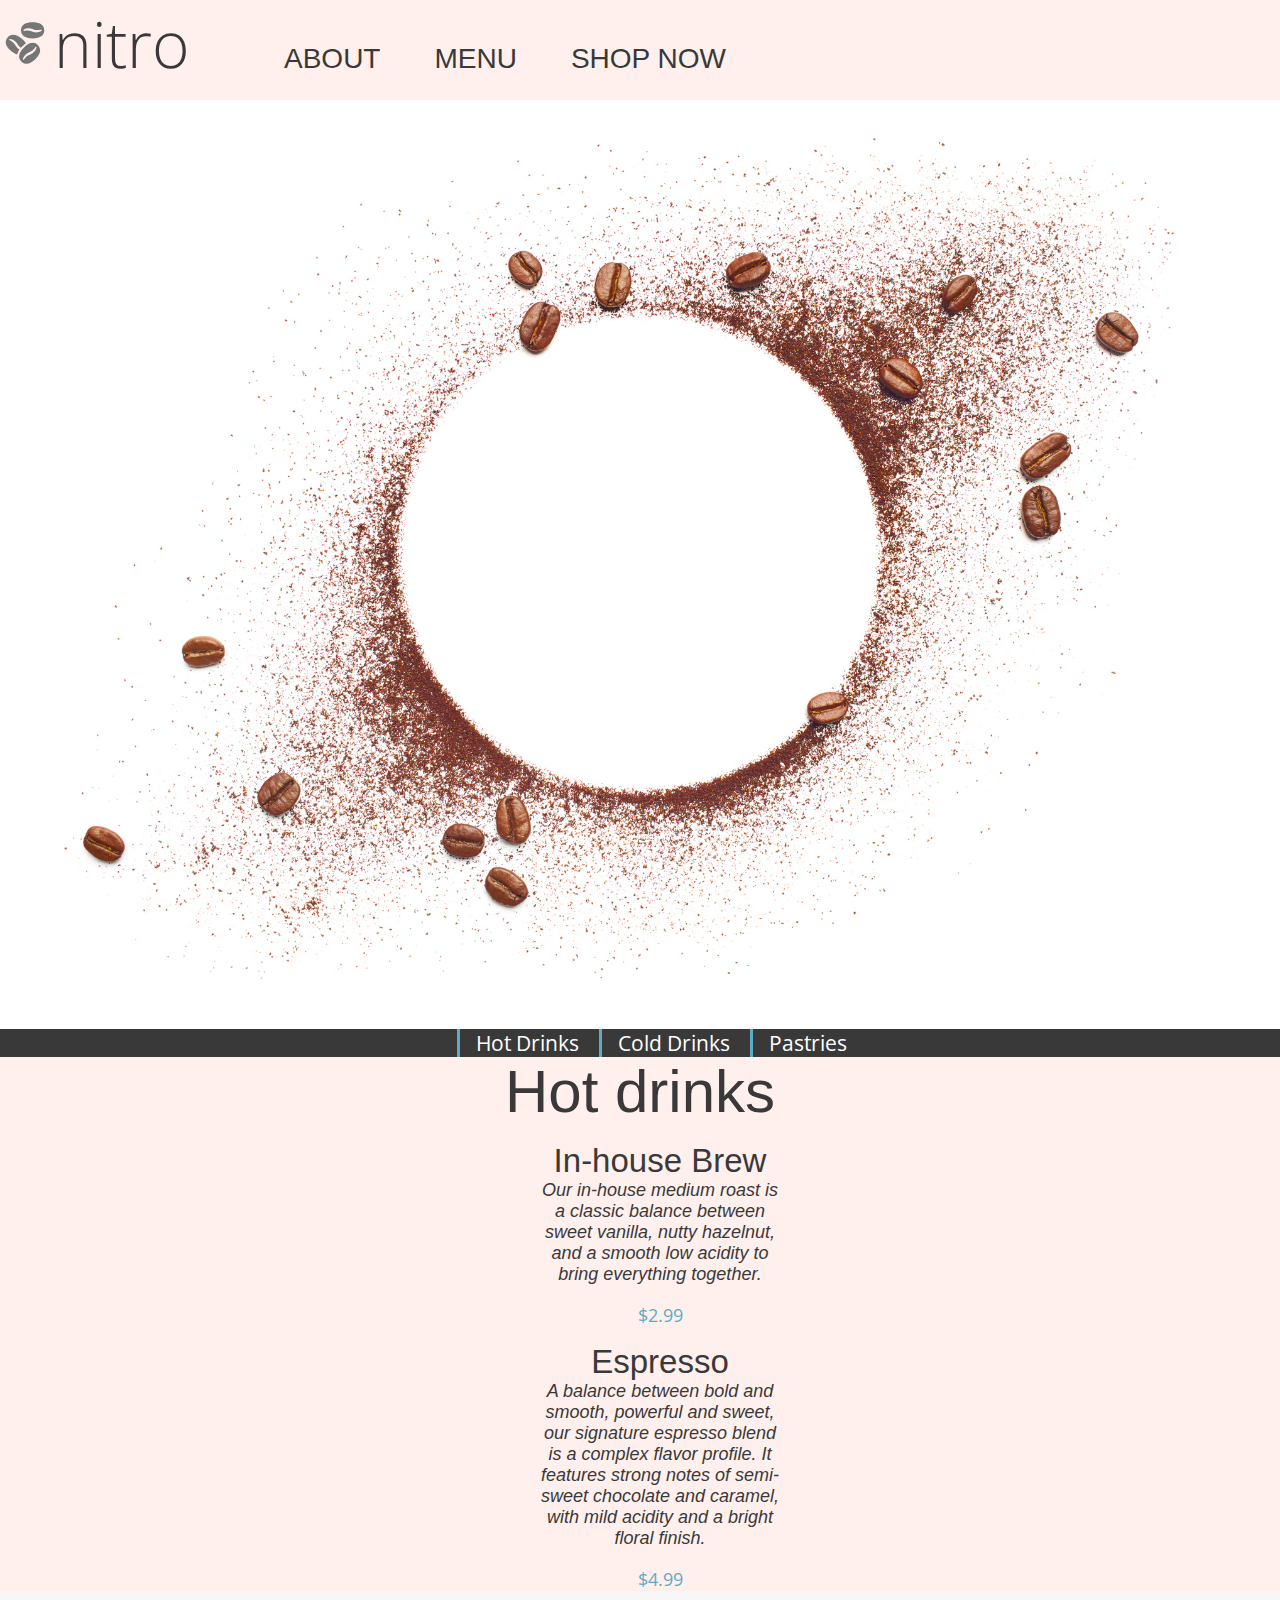
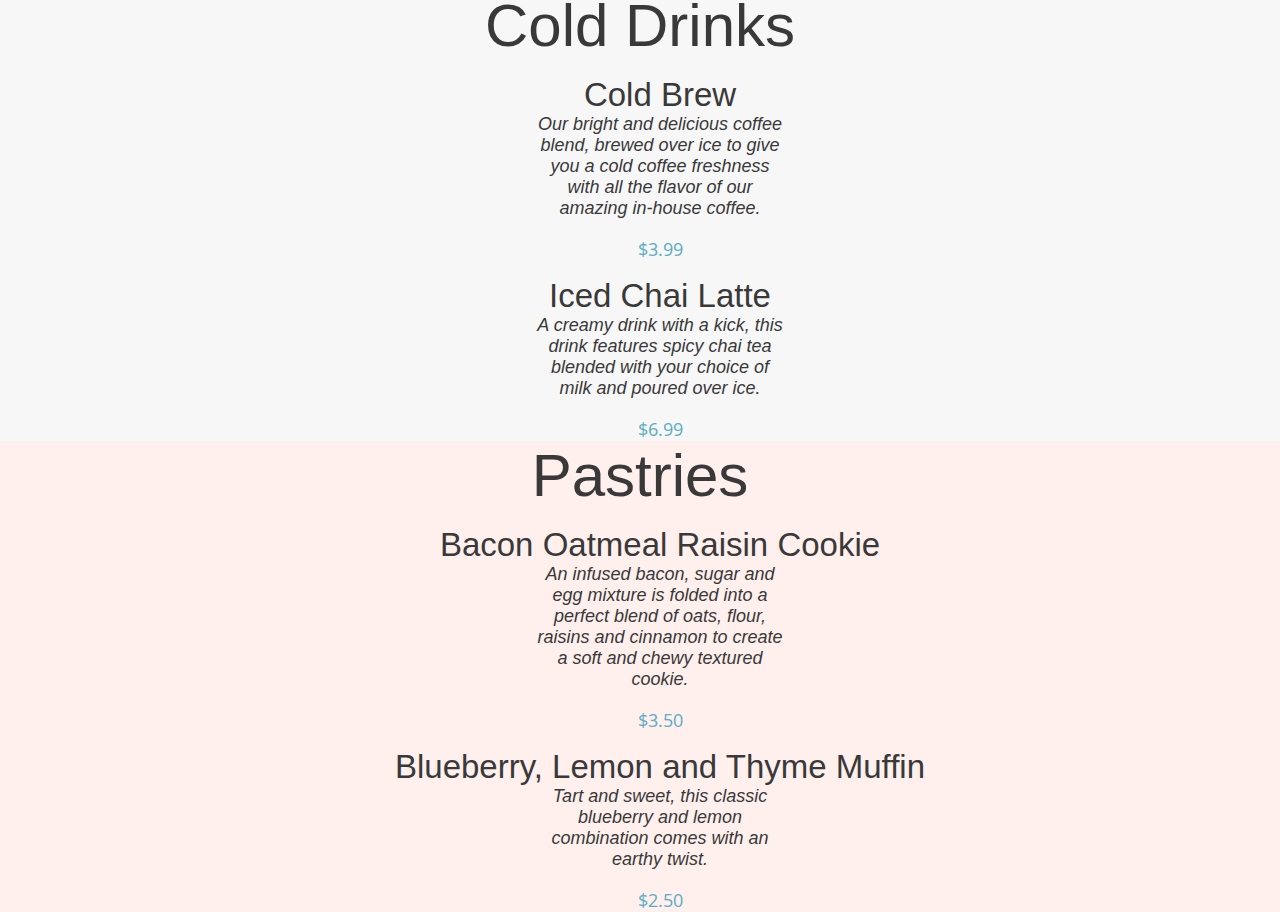
==== pages/menu.html @ 18a1c4fc "Coffee shop Sprint 1" ====
<!DOCTYPE html>
<html lang="en">
<head>
    <meta charset="UTF-8">
    <meta name="viewport" content="width=device-width, initial-scale=1.0">
    <link href="../css/global.css" rel="stylesheet">
    <link href="../css/menu.css" rel="stylesheet">
    <link href="https://fonts.googleapis.com/css2?family=Open+Sans:ital,wght@0,300;0,400;0,600;0,700;1,400&display=swap" rel="stylesheet">
    <link rel="preconnect" href="https://fonts.googleapis.com">
    <link rel="preconnect" href="https://fonts.gstatic.com" crossorigin>
    <link href="https://fonts.googleapis.com/css2?family=Open+Sans:ital,wght@0,700;1,400&display=swap" rel="stylesheet">
    <title>Coffee Shop - Menu</title>
</head>
<body>
    <nav>
        <a href="/index.html"><img src="../assets/logos/coffee-beans-logo-and-footer.svg" alt="here is image"></a>
        <h3 class="nitro-heading-nav">nitro</h3>
        <ul class="nav-list">
            <li class="nav-list__btn"><a href="index.html">ABOUT</a></li>
            <li class="nav-list__btn"><a href="/pages/menu.html">MENU</a></li>
            <li class="nav-list__btn"><a href="/pages/menu.html">SHOP NOW</a></li>
        </ul>
    </nav>

    
    <div class="coffee-circle">
        <img src="../assets/images/coffee-circle.jpg" alt="coffee-circle">
        <h1 class="coffee-circle__header">MENU</h1>
    </div>
    
    <ul class="menu-list">
        <li><a>Hot Drinks</a></li>
        <li><a>Cold Drinks</a></li>
        <li><a>Pastries</a></li>
    </ul>
    <div class="menu-container">
        <div class="menu-container--pink">
            <h2 class="menu-container__header">Hot drinks</h1>
            <ul class="menu-container__list">
                <li class="menu-container__list-item--name">In-house Brew</li>
                <li><p class="menu-container__list-item--def">Our in-house medium roast is a classic balance between sweet vanilla, nutty hazelnut, and a smooth low acidity to bring everything together.</p></li>
                <li><p class="menu-container__list-item--price">$2.99</p></li>
                
            </ul>
            <ul class="menu-container__list">
                <li class="menu-container__list-item--name">Espresso</li>
                <li><p class="menu-container__list-item--def">A balance between bold and smooth, powerful and sweet, our signature espresso blend is a complex flavor profile. It features strong notes of semi-sweet chocolate and caramel, with mild acidity and a bright floral finish.</p></li>
                <li><p class="menu-container__list-item--price">$4.99</p></li>
                
            </ul>
        </div>
        <div class="menu-container--grey">
            <h2 class="menu-container__header">Cold Drinks</h2>
            <ul class="menu-container__list">
                <li class="menu-container__list-item--name">Cold Brew</li>
                <li><p class="menu-container__list-item--def">Our bright and delicious coffee blend, brewed over ice to give you a cold coffee freshness with all the flavor of our amazing in-house coffee.</p></li>
                <li><p class="menu-container__list-item--price">$3.99</p></li>
            </ul>
            <ul class="menu-container__list">
                <li class="menu-container__list-item--name">Iced Chai Latte</li>
                <li><p class="menu-container__list-item--def">A creamy drink with a kick, this drink features spicy chai tea blended with your choice of milk and poured over ice.</p></li>
                <li><p class="menu-container__list-item--price">$6.99</p></li>
            </ul>
        </div>
        <div class="menu-container--pink">
            <h2 class="menu-container__header">Pastries</h2>
            <ul class="menu-container__list">
                <li class="menu-container__list-item--name">Bacon Oatmeal Raisin Cookie</li>
                <li><p class="menu-container__list-item--def">An infused bacon, sugar and egg mixture is folded into a perfect blend of oats, flour, raisins and cinnamon to create a soft and chewy textured cookie.</p></li>
                <li><p class="menu-container__list-item--price">$3.50</p></li>
            </ul>
            <ul class="menu-container__list">
                <li class="menu-container__list-item--name">Blueberry, Lemon and Thyme Muffin</li>
                <li><p class="menu-container__list-item--def">Tart and sweet, this classic blueberry and lemon combination comes with an earthy twist.</p></li>
                <li><p class="menu-container__list-item--price">$2.50</p></li>
            </ul>
        </div>
    </div>
</body>
</html>
---- css/global.css ----
body {
    font-family: 'Open Sans';
    font-weight: 400;
    color: #393939;
    margin: 0;
}

.nitro-heading-nav {
    color: #393939;
    font-family: 'Open Sans', sans-serif;
    font-weight: 300;
    font-size: 4rem;
    display: inline;
    
}

.nav-list {
    list-style-type: none;
    display: inline;
    
}
.nav-list__btn {
    display: inline;
    margin-left: 50px;
    text-decoration: none;
    color: #393939;
    font-family: 'Open Sans Regular', sans-serif;
    font-size: 1.75rem;
    
}


.nav-list__btn a {
    text-decoration: none;
    color: #393939;
    font-family: 'Open Sans Regular', sans-serif;
    font-size: 1.75rem;
}


nav {
    background-color: #fff0ed;
    height: 100px;
}

.nav-list__btn a:hover {
    color: #5BACC3;
}
---- css/menu.css ----
.coffee-circle__header {
    position: absolute;
    bottom: 1108px;
    left: 750px;
    background-color: #393939;
    color: white;
    width: 300px;
    height: 200px;
    text-align: center;
    padding-top: 10px;
    font-family: 'Open Sans Regular', sans-serif;
    font-weight: 300;
    font-size: 3.75rem;
}

.coffee-circle {
    position: relative;
    width: 100vw;
    align-items: center;
}

.coffee-circle img {
    background-position: center;
    background-size: cover;
    align-items: center;
    width: 100%;
    
}
.menu-list {
    background-color: #393939;
    margin: 0;
    text-align: center;

    

}

.menu-list li {
    width: 100%;
    
    align-items: center;
    justify-content: center;
    background-color: #393939;
    color: white;
    padding-left: 0;
    font-size: 1.3125rem;
    font-weight: 400;
    text-align: center;
    list-style-type: none;
    display: inline;
    border-left: solid #5bacc5;
    padding-left: 1rem;
    padding-right: 1rem;
    
}

.menu-container--pink {
    background-color: #fff0ed;
}

.menu-container__list-item--name {
    
    justify-content: center;
    text-align: center;
    list-style-type: none;
    text-align: center;
    font-family: 'Open Sans Regular', sans-serif;
    font-style: bold;
    font-size: 2.0625rem;
    font-weight: 400;
}

.menu-container__header {
    text-align: center;
    font-family: 'Open Sans Regular', sans-serif;
    font-style: bold;
    font-size: 3.75rem;
    font-weight: 300;
    margin: 0;
}

.overall-container {
    
    grid-template-rows: 3fr;
    row-gap: 3ch;
    

}

.menu-container--grey {
    background-color: #f7f7f7;
}

.menu-container__list-item--def {
    width:20%;
    list-style-type: none;
    text-align: center;
    font-family: 'Open Sans Regular', sans-serif;
    font-style: italic;
    font-size: 1.125rem;
    margin: 0 auto;

}

.menu-container__list-item--price {
    text-align: center;
    color: #5bacc5;
    font-size: 1.125rem;
    margin-bottom: 0;
}


.menu-container__list {
    list-style-type: none;
    margin-bottom: 0;
}
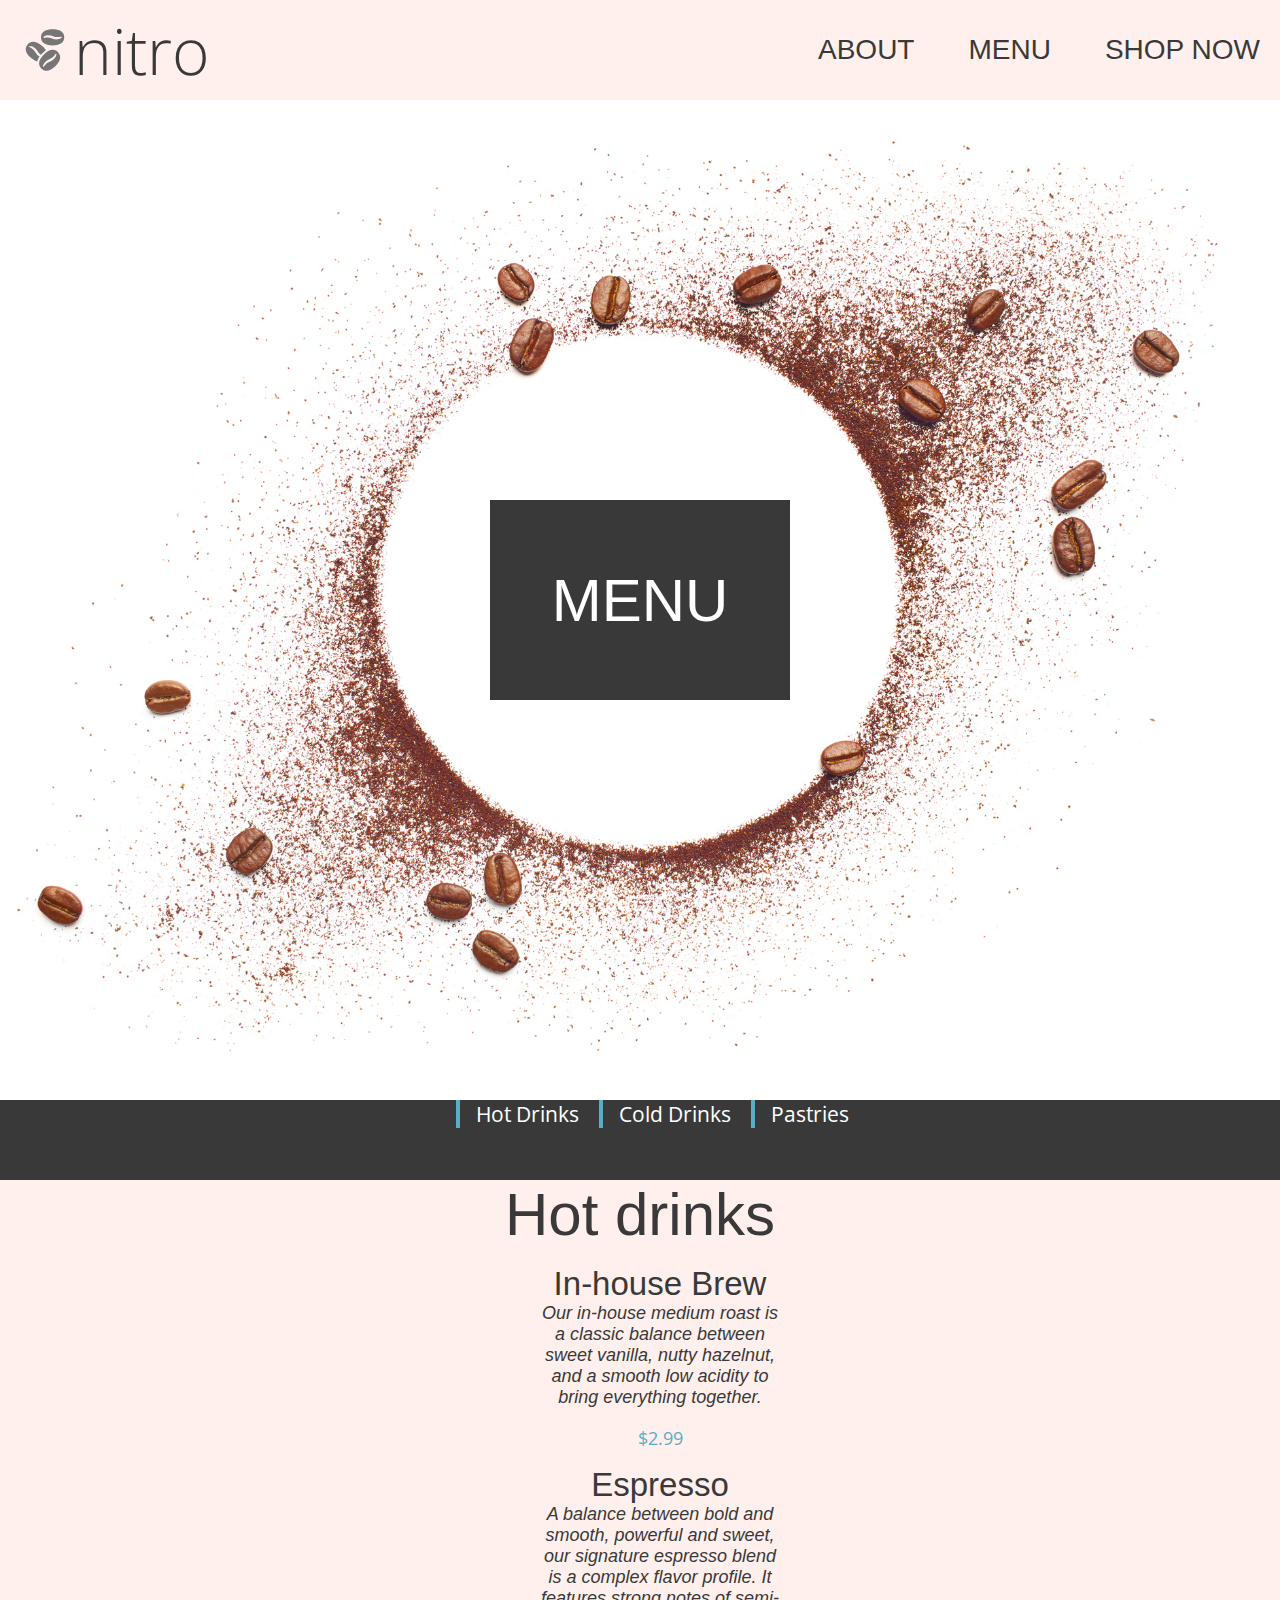
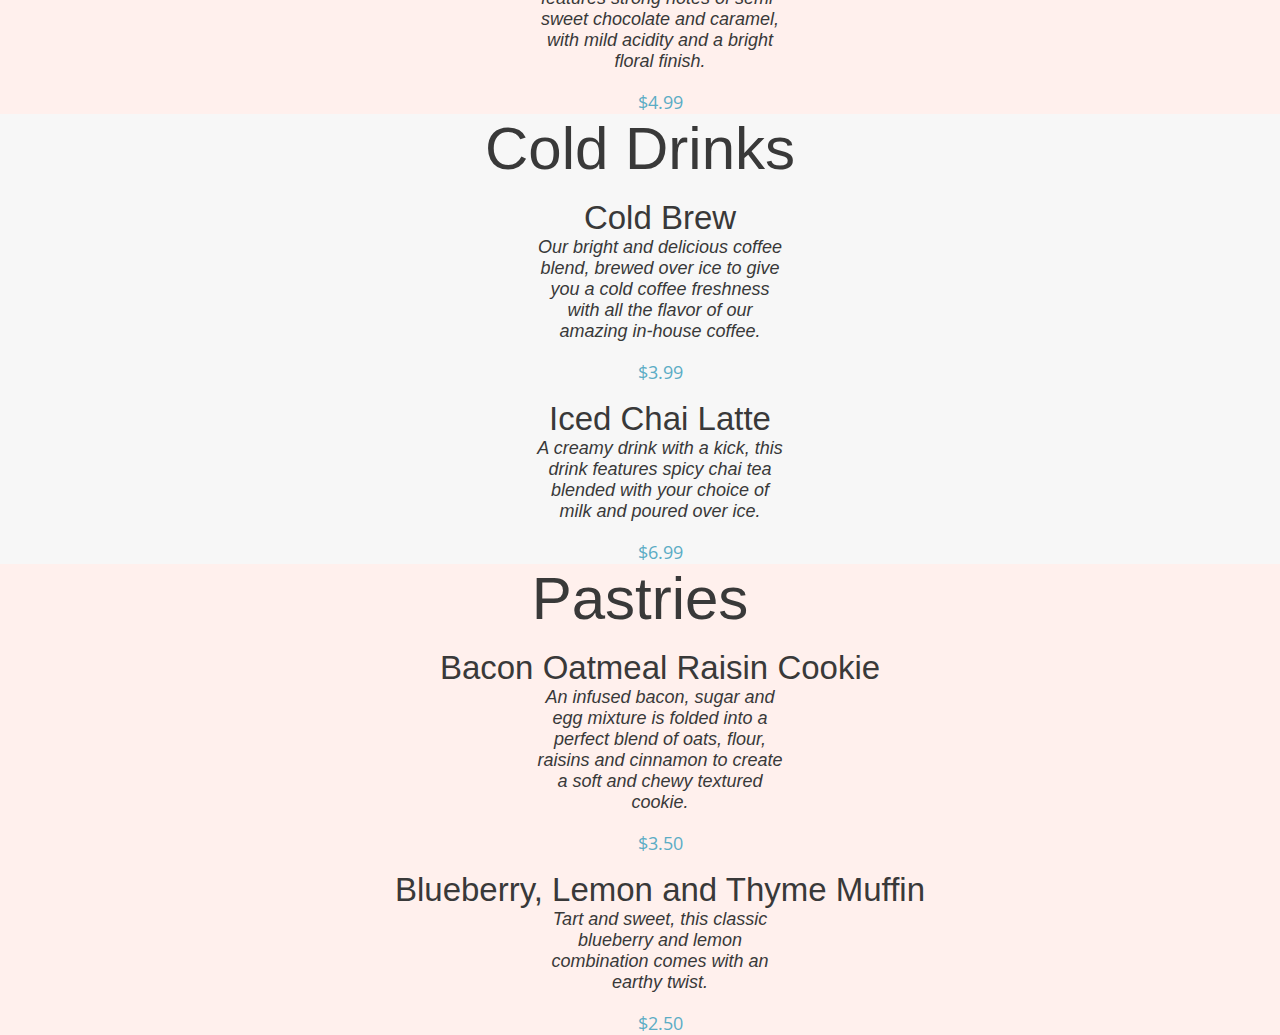
==== commit 667ba3c8: "update" ====
--- a/pages/menu.html
+++ b/pages/menu.html
@@ -12,27 +12,29 @@
     <title>Coffee Shop - Menu</title>
 </head>
 <body>
-    <nav>
-        <a href="/index.html"><img src="../assets/logos/coffee-beans-logo-and-footer.svg" alt="here is image"></a>
-        <h3 class="nitro-heading-nav">nitro</h3>
+    <nav class="nav-bar">
+        <div class="logo-heading">
+            <a href="/index.html"><img src="../assets/logos/coffee-beans-logo-and-footer.svg" alt="here is image"></a>
+            <h3 class="nitro-heading-nav">nitro</h3>
+        </div>
         <ul class="nav-list">
             <li class="nav-list__btn"><a href="index.html">ABOUT</a></li>
             <li class="nav-list__btn"><a href="/pages/menu.html">MENU</a></li>
             <li class="nav-list__btn"><a href="/pages/menu.html">SHOP NOW</a></li>
         </ul>
+        
     </nav>
 
-    
     <div class="coffee-circle">
-        <img src="../assets/images/coffee-circle.jpg" alt="coffee-circle">
         <h1 class="coffee-circle__header">MENU</h1>
     </div>
-    
+
     <ul class="menu-list">
         <li><a>Hot Drinks</a></li>
         <li><a>Cold Drinks</a></li>
         <li><a>Pastries</a></li>
     </ul>
+
     <div class="menu-container">
         <div class="menu-container--pink">
             <h2 class="menu-container__header">Hot drinks</h1>
--- a/css/menu.css
+++ b/css/menu.css
@@ -1,58 +1,64 @@
 .coffee-circle__header {
-    position: absolute;
-    bottom: 1108px;
-    left: 750px;
+
     background-color: #393939;
     color: white;
     width: 300px;
     height: 200px;
-    text-align: center;
-    padding-top: 10px;
     font-family: 'Open Sans Regular', sans-serif;
     font-weight: 300;
     font-size: 3.75rem;
-}
-
-.coffee-circle {
-    position: relative;
-    width: 100vw;
+    display: flex;
+    justify-content: center;
     align-items: center;
 }
 
-.coffee-circle img {
+.nav-bar {
+    display: flex;;
+    justify-content: space-between;
+    align-items: center;
+    padding: 0 20px;
+}
+
+
+.coffee-circle {
+   
+    width: 100vw;
+    height: 1000px;
+    align-items: center;
+    background-image: url("../assets/images/coffee-circle.jpg");
+    background-size: cover;
     background-position: center;
-    background-size: cover;
-    align-items: center;
-    width: 100%;
-    
+    text-align: center;
+    display: flex;
+    justify-content: center;
 }
+
+
+
 .menu-list {
     background-color: #393939;
     margin: 0;
     text-align: center;
+    height: 80px;
+    vertical-align:middle;
+}
 
-    
-
+.menu-list__container {
+    vertical-align:text-bottom
 }
 
 .menu-list li {
-    width: 100%;
-    
-    align-items: center;
-    justify-content: center;
-    background-color: #393939;
     color: white;
-    padding-left: 0;
     font-size: 1.3125rem;
     font-weight: 400;
-    text-align: center;
-    list-style-type: none;
     display: inline;
     border-left: solid #5bacc5;
     padding-left: 1rem;
     padding-right: 1rem;
-    
+    border-width: 4px;      
 }
+
+
 
 .menu-container--pink {
     background-color: #fff0ed;
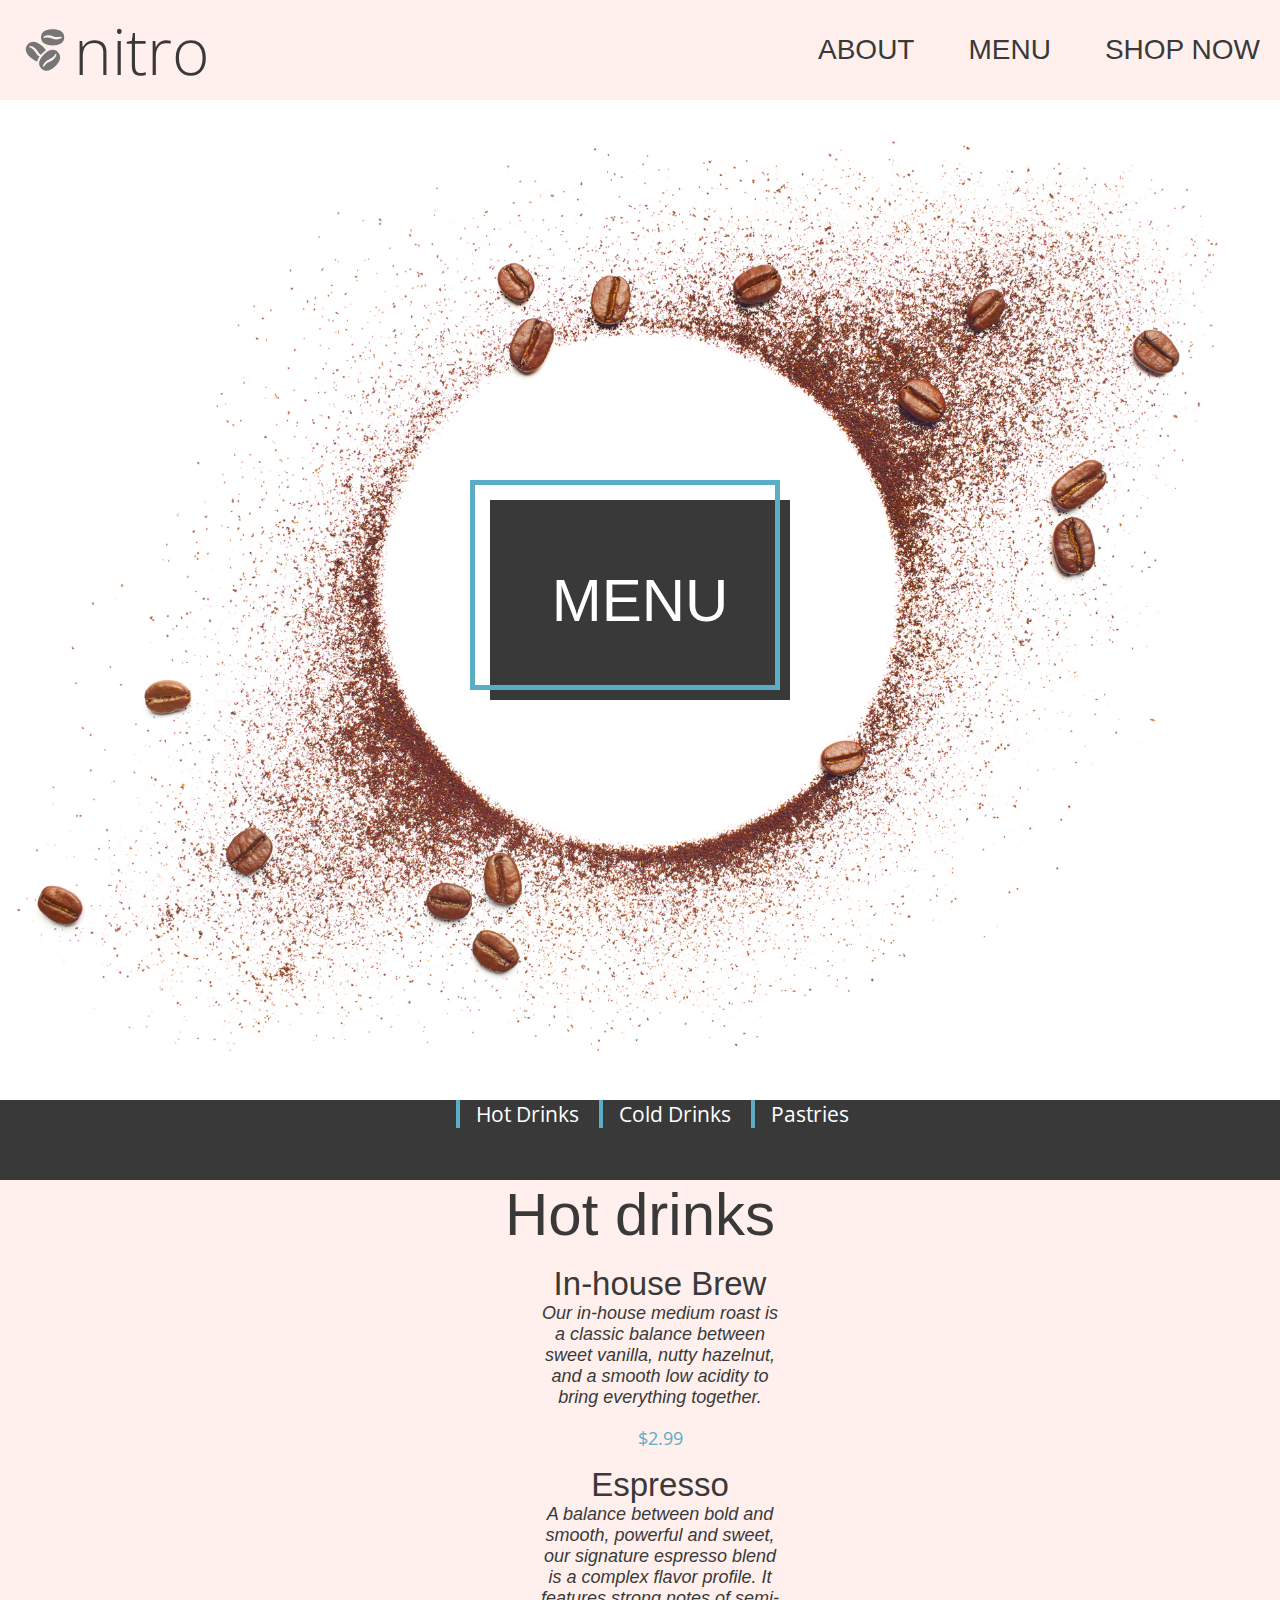
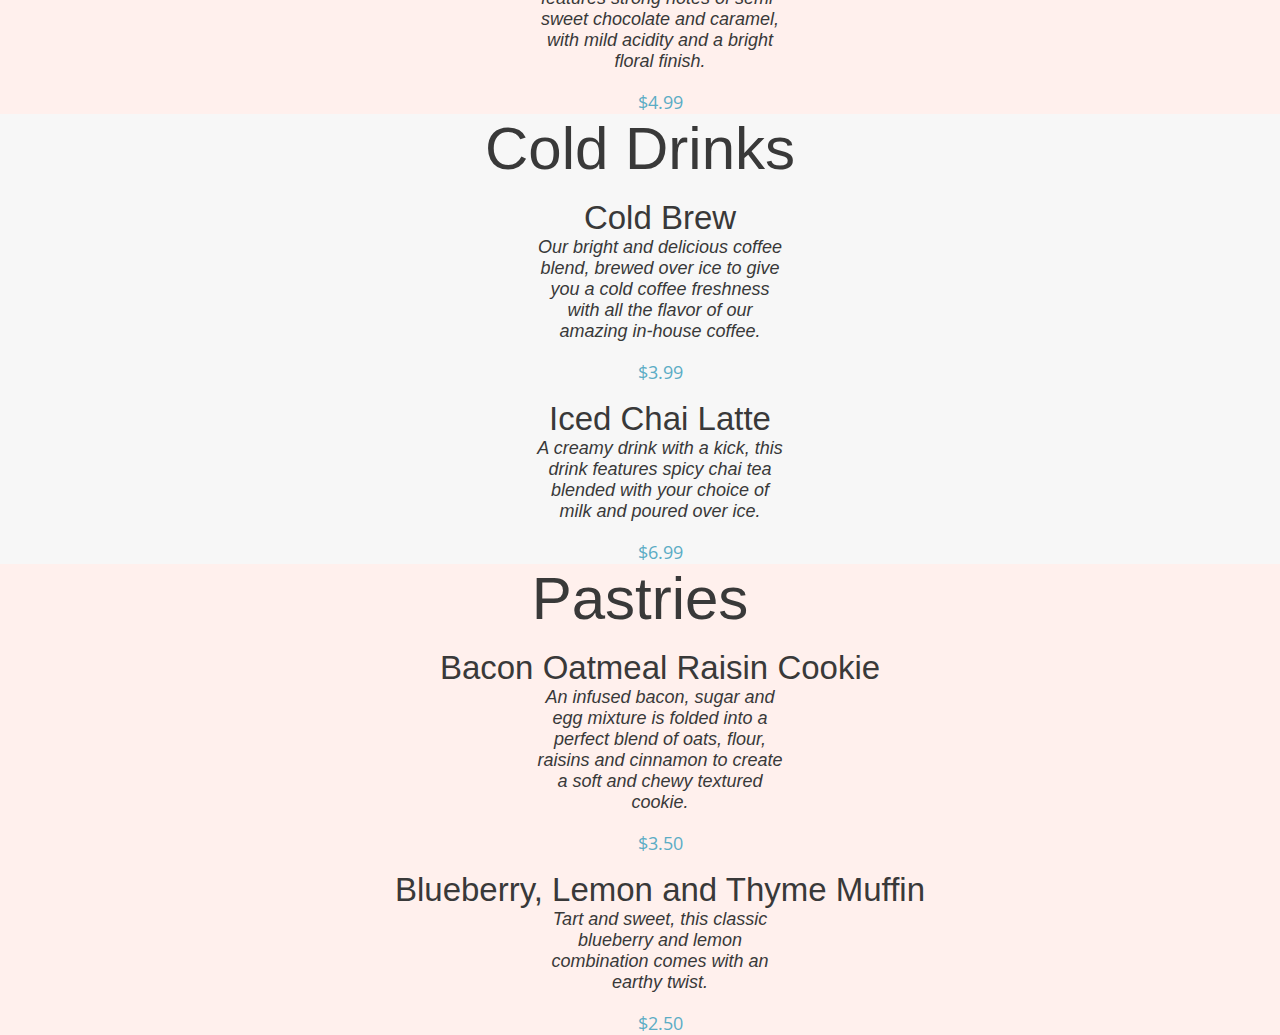
==== commit 8d5278c7: "Add hovering boxes" ====
--- a/pages/menu.html
+++ b/pages/menu.html
@@ -26,7 +26,10 @@
     </nav>
 
     <div class="coffee-circle">
-        <h1 class="coffee-circle__header">MENU</h1>
+        <div class="outline-anchor">
+            <h1 class="coffee-circle__header">MENU</h1>
+            <div class="black-box"></div>
+        </div>
     </div>
 
     <ul class="menu-list">
--- a/css/menu.css
+++ b/css/menu.css
@@ -10,6 +10,27 @@
     display: flex;
     justify-content: center;
     align-items: center;
+    margin: 0;
+    
+
+    
+}
+
+.outline-anchor {
+    position: relative;
+}
+
+
+.black-box {
+    background-color: rgba(0, 0, 0, 0.001);
+    display: flex;
+    width: 300px;
+    height: 200px;
+    border: solid 5px #5bacc5;
+    position: absolute;
+    bottom: 10px;
+    right: 10px;
+  
 }
 
 .nav-bar {
@@ -28,7 +49,6 @@
     background-image: url("../assets/images/coffee-circle.jpg");
     background-size: cover;
     background-position: center;
-    text-align: center;
     display: flex;
     justify-content: center;
 }
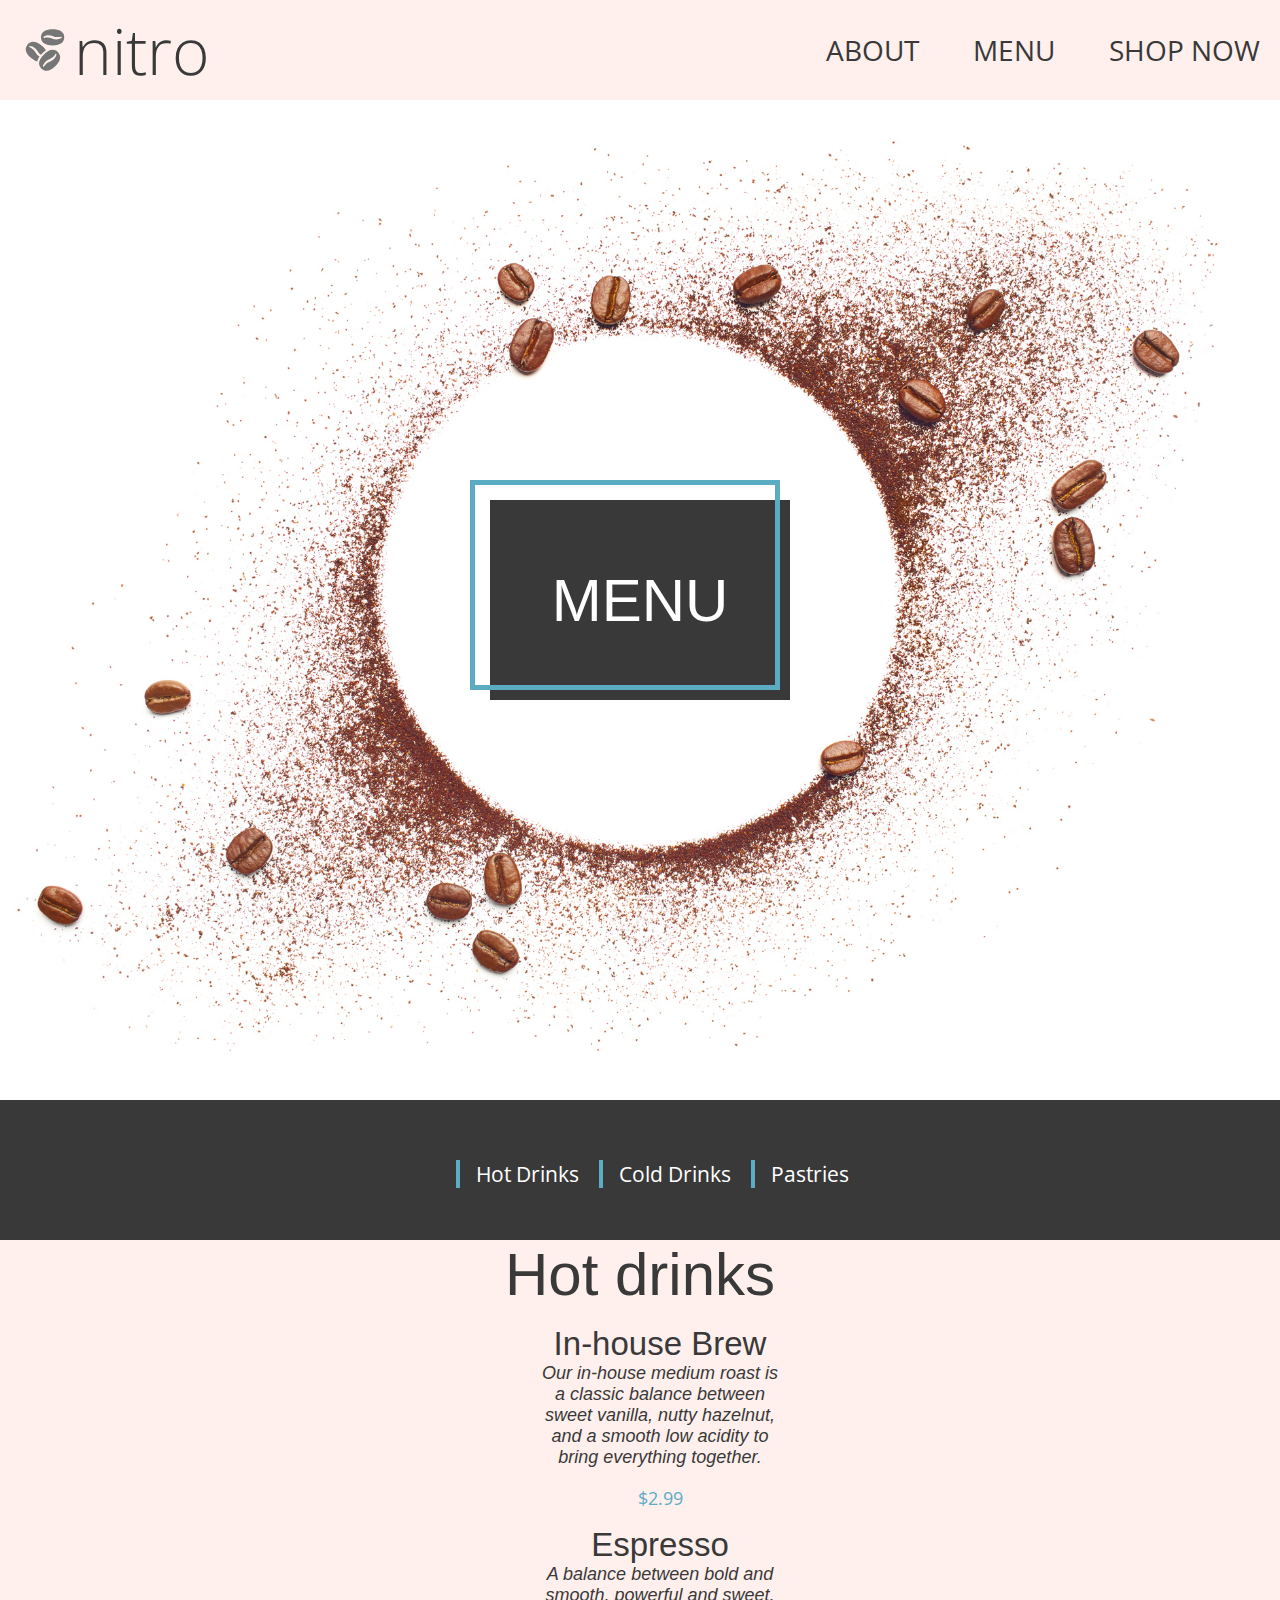
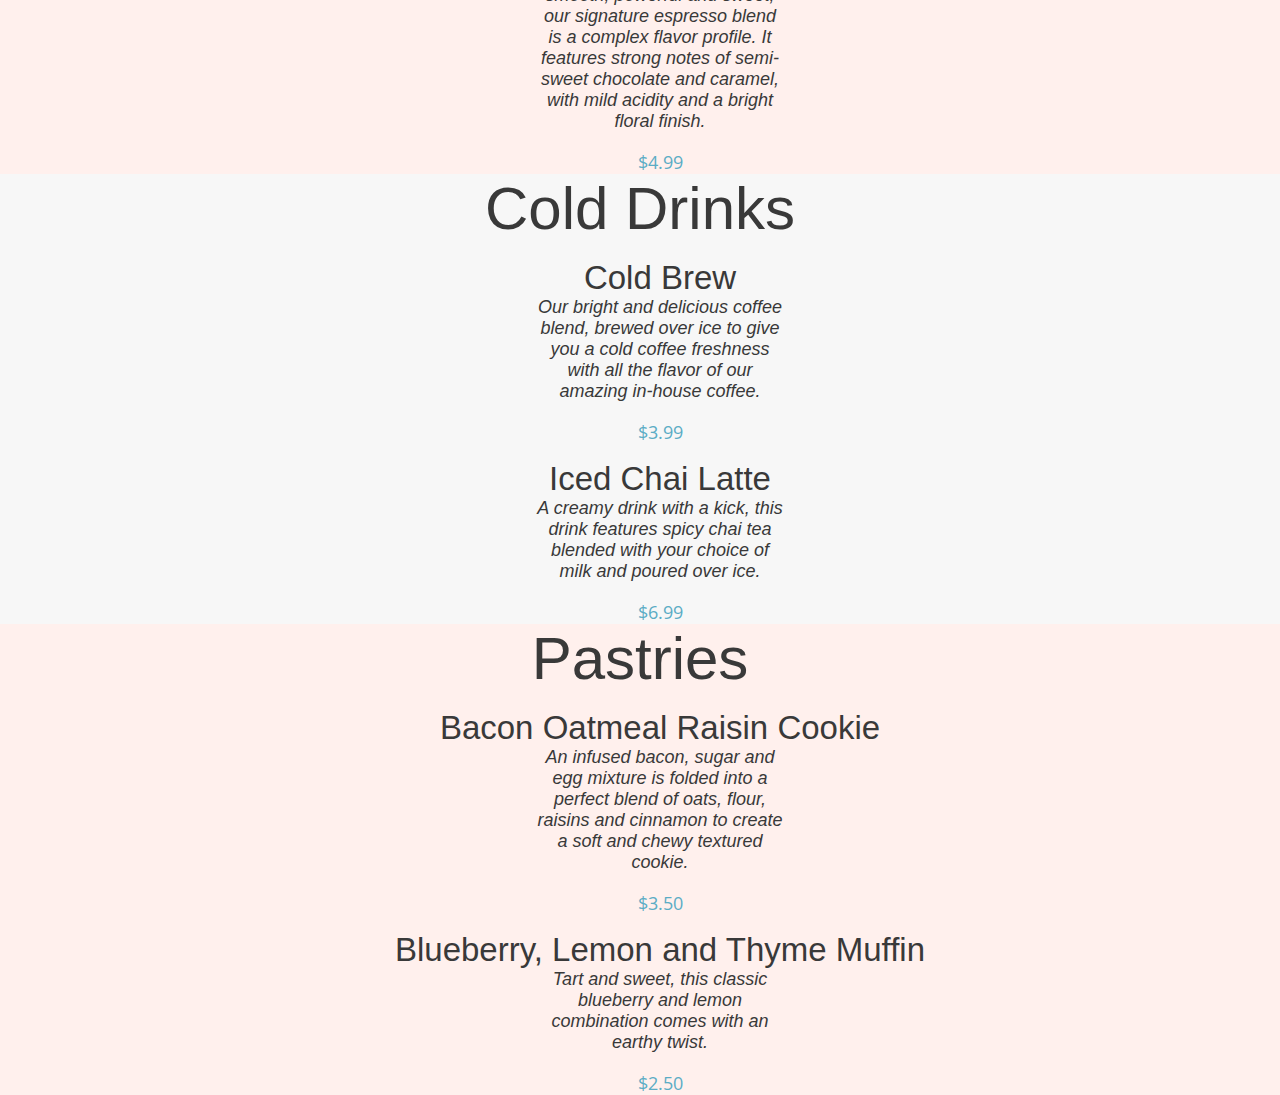
==== commit 90abd5d8: "Refactor V1" ====
--- a/pages/menu.html
+++ b/pages/menu.html
@@ -4,7 +4,7 @@
     <meta charset="UTF-8">
     <meta name="viewport" content="width=device-width, initial-scale=1.0">
     <link href="../css/global.css" rel="stylesheet">
-    <link href="../css/menu.css" rel="stylesheet">
+    <link href="../scss/menu.css" rel="stylesheet">
     <link href="https://fonts.googleapis.com/css2?family=Open+Sans:ital,wght@0,300;0,400;0,600;0,700;1,400&display=swap" rel="stylesheet">
     <link rel="preconnect" href="https://fonts.googleapis.com">
     <link rel="preconnect" href="https://fonts.gstatic.com" crossorigin>
@@ -31,12 +31,15 @@
             <div class="black-box"></div>
         </div>
     </div>
-
-    <ul class="menu-list">
-        <li><a>Hot Drinks</a></li>
-        <li><a>Cold Drinks</a></li>
-        <li><a>Pastries</a></li>
-    </ul>
+    <div class="list-padding">
+        <ul class="menu-list">
+            <li><a>Hot Drinks</a></li>
+            <li><a>Cold Drinks</a></li>
+            <li><a>Pastries</a></li>
+        </ul>
+    </div>
+    
+    
 
     <div class="menu-container">
         <div class="menu-container--pink">
--- a/scss/menu.css
+++ b/scss/menu.css
@@ -0,0 +1,154 @@
+body {
+  font-family: "Open Sans", sans-serif;
+  font-weight: 400;
+  color: #393939;
+  margin: 0;
+}
+
+.nitro-heading-nav {
+  font-weight: 300;
+  font-size: 4rem;
+  display: inline;
+}
+
+.nav-list {
+  display: inline;
+}
+
+.nav-list__btn {
+  display: inline;
+  margin-left: 50px;
+}
+.nav-list__btn a {
+  text-decoration: none;
+  color: #393939;
+  font-size: 1.75rem;
+}
+.nav-list__btn a:hover {
+  color: #5BACC3;
+}
+
+nav {
+  background-color: #fff0ed;
+  height: 100px;
+}
+
+.menu-container--pink {
+  background-color: #fff0ed;
+}
+
+.menu-container__list-item--name {
+  text-align: center;
+  list-style-type: none;
+  font-family: "Open Sans Regular", sans-serif;
+  font-size: 2.0625rem;
+}
+
+.menu-container__header {
+  text-align: center;
+  font-family: "Open Sans Regular", sans-serif;
+  font-size: 3.75rem;
+  font-weight: 300;
+  margin: 0;
+}
+
+.menu-container--grey {
+  background-color: #f7f7f7;
+}
+
+.menu-container__list-item--def {
+  width: 20%;
+  list-style-type: none;
+  text-align: center;
+  font-family: "Open Sans Regular", sans-serif;
+  font-style: italic;
+  font-size: 1.125rem;
+  margin: 0 auto;
+}
+
+.menu-container__list-item--price {
+  text-align: center;
+  color: #5bacc5;
+  font-size: 1.125rem;
+  margin-bottom: 0;
+}
+
+.menu-container__list {
+  list-style-type: none;
+  margin-bottom: 0;
+}
+
+.coffee-circle__header {
+  background-color: #393939;
+  color: white;
+  width: 300px;
+  height: 200px;
+  font-family: "Open Sans Regular", sans-serif;
+  font-weight: 300;
+  font-size: 3.75rem;
+  display: flex;
+  justify-content: center;
+  align-items: center;
+  margin: 0;
+}
+
+.outline-anchor {
+  position: relative;
+}
+
+.black-box {
+  background-color: rgba(0, 0, 0, 0.001);
+  display: flex;
+  width: 100%;
+  height: 100%;
+  border: solid 5px #5BACC3;
+  position: absolute;
+  bottom: 10px;
+  right: 10px;
+}
+
+.nav-bar {
+  display: flex;
+  justify-content: space-between;
+  align-items: center;
+  padding: 0 20px;
+}
+
+.coffee-circle {
+  width: 100vw;
+  height: 1000px;
+  align-items: center;
+  background-image: url("../assets/images/coffee-circle.jpg");
+  background-size: cover;
+  background-position: center;
+  display: flex;
+  justify-content: center;
+}
+
+.menu-list {
+  background-color: #393939;
+  margin: 0;
+  text-align: center;
+  height: 80px;
+  vertical-align: middle;
+}
+
+.menu-list__container {
+  vertical-align: text-bottom;
+}
+
+.menu-list li {
+  color: white;
+  font-size: 1.3125rem;
+  font-weight: 400;
+  display: inline;
+  border-left: solid #5bacc5;
+  padding-left: 1rem;
+  padding-right: 1rem;
+  border-width: 4px;
+}
+
+.list-padding {
+  background-color: #393939;
+  padding-top: 60px;
+}/*# sourceMappingURL=menu.css.map */